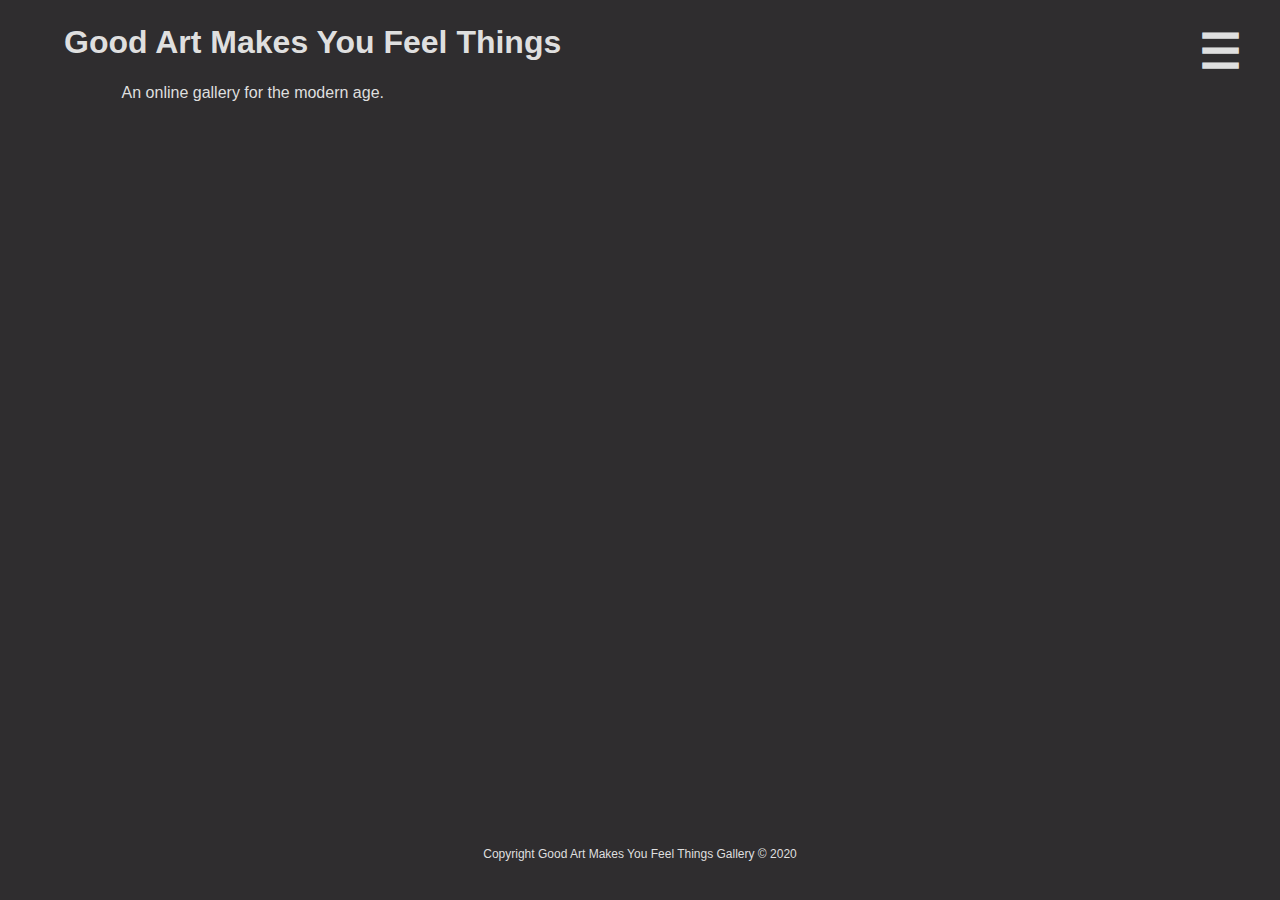
==== about.html @ f86301e1 "Applied sticky footer to other pages" ====
<!DOCTYPE html>
<html lang="en" dir="ltr">
  <head>
    <meta charset="utf-8">
    <title>About</title>
    <link rel="stylesheet" href="styles/main.css">
    <meta name="viewport" content="width=device-width, initial-scale=1.0">

  </head>
  <body>
    <div class="wrapper">
    <header>
      <h1 class="purpleh1">Good Art Makes You Feel Things <span id="navIcon" onclick="openNav()">&#9776;</span></h1>
      <p id="profTitle">An online gallery for the modern age.</p>

      <nav>
        <div id="myNav" class="overlay">
          <a href="javascript:void(0)" class="closebtn" onclick="closeNav()">&times;</a>
            <div class="overlay-content">
              <a href="index.html">Home</a>
              <a href="gallery.html">Works On Display</a>
              <a href="partners.html">Artist Partners</a>
              <a href="About.html">About</a>
              <a href="Contact.html">Contact</a>
            </div>
          </div>

          <script src="scripts/navScript.js" >
          </script>
      </nav>
    </header>


    </div>
    <footer>
        <p>Copyright Good Art Makes You Feel Things Gallery &#169; 2020</p>
    </footer>

  </body>
</html>
---- styles/main.css ----
@import "normalize.css";

body {
  color: rgb(223,223,223);
  font-family: sans-serif;
  background-color: rgb( 47, 45, 47);
  max-width: 1200px;
  margin: auto;
}


header{
  margin: 2%;
}

header p{
  margin-top: 2%;
  margin-left: 5%;
}
header h1{
  margin-bottom: 0;
}

footer{
  margin: 2%;
  font-size: .75em;
  text-align: center;
}

#navIcon{
  position: absolute;
  right: 3%;
  cursor: pointer;
  font-size: 1.5em;
}

.wrapper{
  min-height: calc(100vh - 100px);
}

.homepage-boxesgroup{
  display: flex;
  flex-wrap: wrap;
}

.homepage-boxes{
  margin: 2%;
  padding: 2%;
  color: rgb( 47, 45, 47);
  background-color: rgb(223,223,223);
  border-radius: 10px;
}

.box-images{
  display: block;
  width: 90%;
  margin: 2% auto 0 auto;
}


/* styles for menu */

.overlay {
  height: 100%;
  width: 0;
  position: fixed;
  z-index: 1;
  left: 0;
  top: 0;
  background-color: rgb(0,0,0);
  background-color: rgba(0,0,0, 0.9);
  overflow-x: hidden;
  transition: 0.5s;
}

.overlay-content {
  position: relative;
  top: 25%;
  width: 100%;
  text-align: center;
  margin-top: 30px;
}

.overlay a {
  padding: 8px;
  text-decoration: none;
  font-size: 20px;
  color: #818181;
  display: block;
  transition: 0.3s;
}

.overlay a:hover, .overlay a:focus {
  color: #f1f1f1;
}

.overlay .closebtn {
  position: absolute;
  font-size: 40px;
  top: 15px;
  right: 35px;
}

@media screen and (min-height: 450px) {
  .overlay a {font-size: 36px;}
  .overlay .closebtn {
    top: 20px;
    right: 45px;
    font-size: 60px;
  }

  /* media queries for body */

  @media screen and (min-width: 600px) {
    .homepage-boxes{
      width: 40%;
    }
    .homepage-boxesgroup{
      align-items: stretch;
    }
  }

  @media screen and (min-width: 1000px) {
    .homepage-boxes{
      width: 20%;
      margin-left: auto;
      margin-right: auto;
    }
    .homepage-boxesgroup{
      width: 95%;
      margin: auto;
      flex-wrap: nowrap;
      align-items: stretch;
      align-content: center;
    }
  }
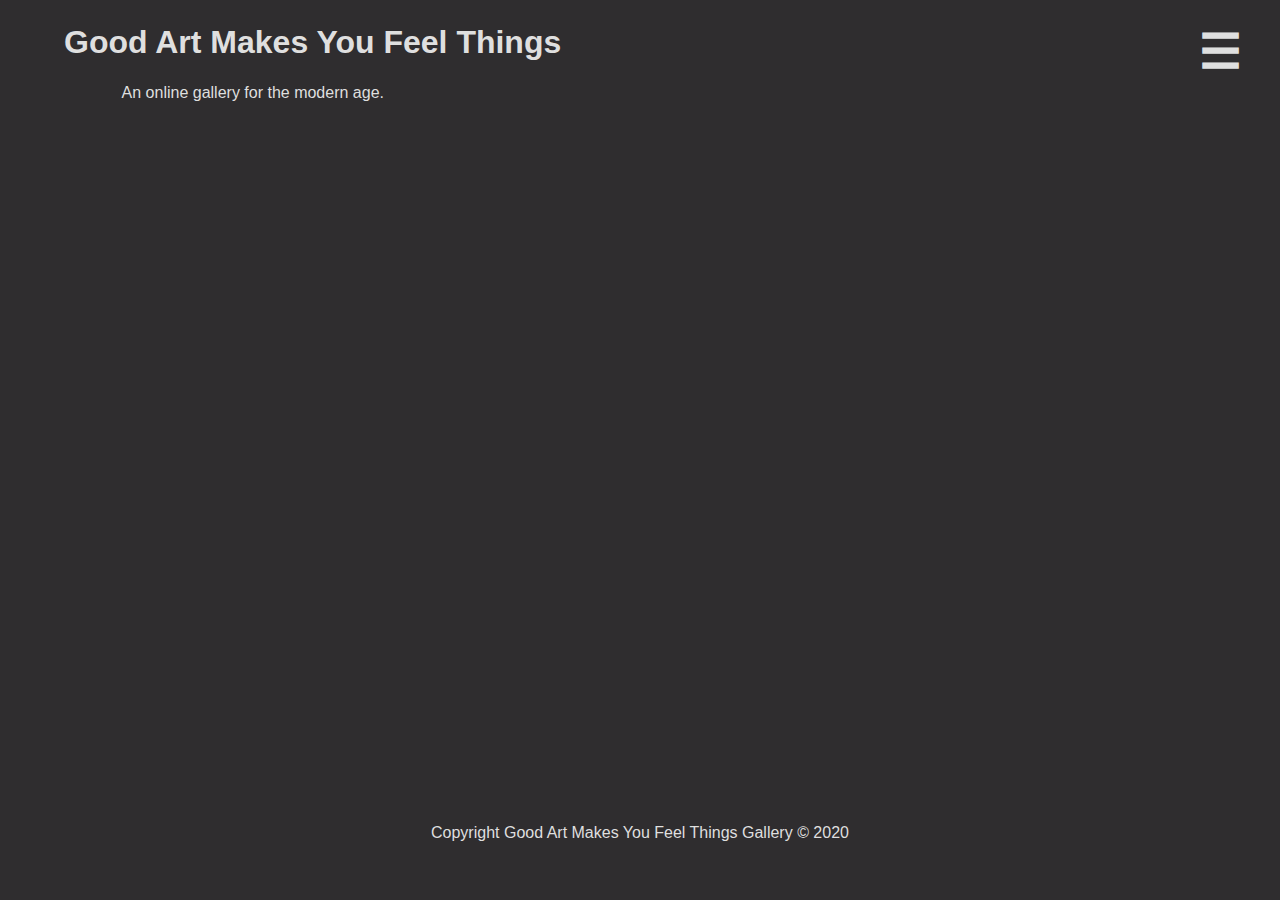
==== commit 420eec2e: "Corrected page links for nav" ====
--- a/about.html
+++ b/about.html
@@ -10,7 +10,7 @@
   <body>
     <div class="wrapper">
     <header>
-      <h1 class="purpleh1">Good Art Makes You Feel Things <span id="navIcon" onclick="openNav()">&#9776;</span></h1>
+      <h1>Good Art Makes You Feel Things <span id="navIcon" onclick="openNav()">&#9776;</span></h1>
       <p id="profTitle">An online gallery for the modern age.</p>
 
       <nav>
@@ -20,8 +20,8 @@
               <a href="index.html">Home</a>
               <a href="gallery.html">Works On Display</a>
               <a href="partners.html">Artist Partners</a>
-              <a href="About.html">About</a>
-              <a href="Contact.html">Contact</a>
+              <a href="about.html">About</a>
+              <a href="contact.html">Contact</a>
             </div>
           </div>
 
@@ -32,7 +32,7 @@
 
 
     </div>
-    <footer>
+    <footer class="mainfooter">
         <p>Copyright Good Art Makes You Feel Things Gallery &#169; 2020</p>
     </footer>
 
--- a/styles/main.css
+++ b/styles/main.css
@@ -21,9 +21,8 @@
   margin-bottom: 0;
 }
 
-footer{
-  margin: 2%;
-  font-size: .75em;
+.mainfooter{
+  margin: 2%;
   text-align: center;
 }
 
@@ -35,7 +34,8 @@
 }
 
 .wrapper{
-  min-height: calc(100vh - 100px);
+  min-height: calc(100vh - 200px);
+  margin-bottom: 100px;
 }
 
 .homepage-boxesgroup{
@@ -57,6 +57,30 @@
   margin: 2% auto 0 auto;
 }
 
+.callForEntry{
+  width: 90%;
+  margin: auto;
+}
+
+a:link {
+  text-decoration: none;
+  color: inherit;
+}
+
+a:visited {
+  text-decoration: none;
+  color: inherit;
+}
+
+a:hover {
+  text-decoration: none;
+  color: inherit;
+}
+
+a:active {
+  text-decoration: none;
+  color: inherit;
+}
 
 /* styles for menu */
 
@@ -109,6 +133,100 @@
     font-size: 60px;
   }
 
+  /* Modals */
+
+.galleryContainer{
+  width: 95%;
+  margin: auto;
+  display: flex;
+  flex-wrap: wrap;
+  justify-content: space-between;
+  align-items: stretch;
+}
+
+.galleryBlocks{
+  margin: 1.66%;
+  margin: 2%;
+  padding: 2%;
+  color: rgb( 47, 45, 47);
+  background-color: rgb(223,223,223);
+  border-radius: 10px;
+}
+
+.myImages {
+  cursor: pointer;
+  transition: 0.3s;
+  width: 100%;
+}
+
+.myImages:hover {
+  opacity: 0.7;
+}
+
+.modal {
+  display: none;
+  position: fixed;
+  z-index: 1;
+  padding-top: 100px;
+  left: 0;
+  top: 0;
+  width: 100%;
+  height: 100%;
+  overflow: auto;
+  background-color: rgb(0, 0, 0);
+  background-color: rgba(0, 0, 0, 0.9);
+}
+
+.modal-content {
+  margin: auto;
+  display: block;
+  width: 80%;
+  max-width: 700px;
+}
+
+#caption {
+  margin: auto;
+  display: block;
+  width: 80%;
+  max-width: 700px;
+  text-align: center;
+  color: #ccc;
+  padding: 10px 0;
+  height: 150px;
+}
+
+.modal-content,
+#caption {
+  animation-name: zoom;
+  animation-duration: 0.6s;
+}
+
+@keyframes zoom {
+  from {
+    transform: scale(0)
+  }
+  to {
+    transform: scale(1)
+  }
+}
+
+.close {
+  position: absolute;
+  top: 15px;
+  right: 35px;
+  color: #f1f1f1;
+  font-size: 40px;
+  font-weight: bold;
+  transition: 0.3s;
+}
+
+.close:hover,
+.close:focus {
+  color: #bbb;
+  text-decoration: none;
+  cursor: pointer;
+}
+
   /* media queries for body */
 
   @media screen and (min-width: 600px) {
@@ -117,6 +235,9 @@
     }
     .homepage-boxesgroup{
       align-items: stretch;
+    }
+    .galleryBlocks{
+      width: 40%;
     }
   }
 
@@ -133,4 +254,10 @@
       align-items: stretch;
       align-content: center;
     }
-  }
+    .galleryContainer{
+      align-items: stretch;
+    }
+    .galleryBlocks{
+      width: 25%;
+    }
+  }
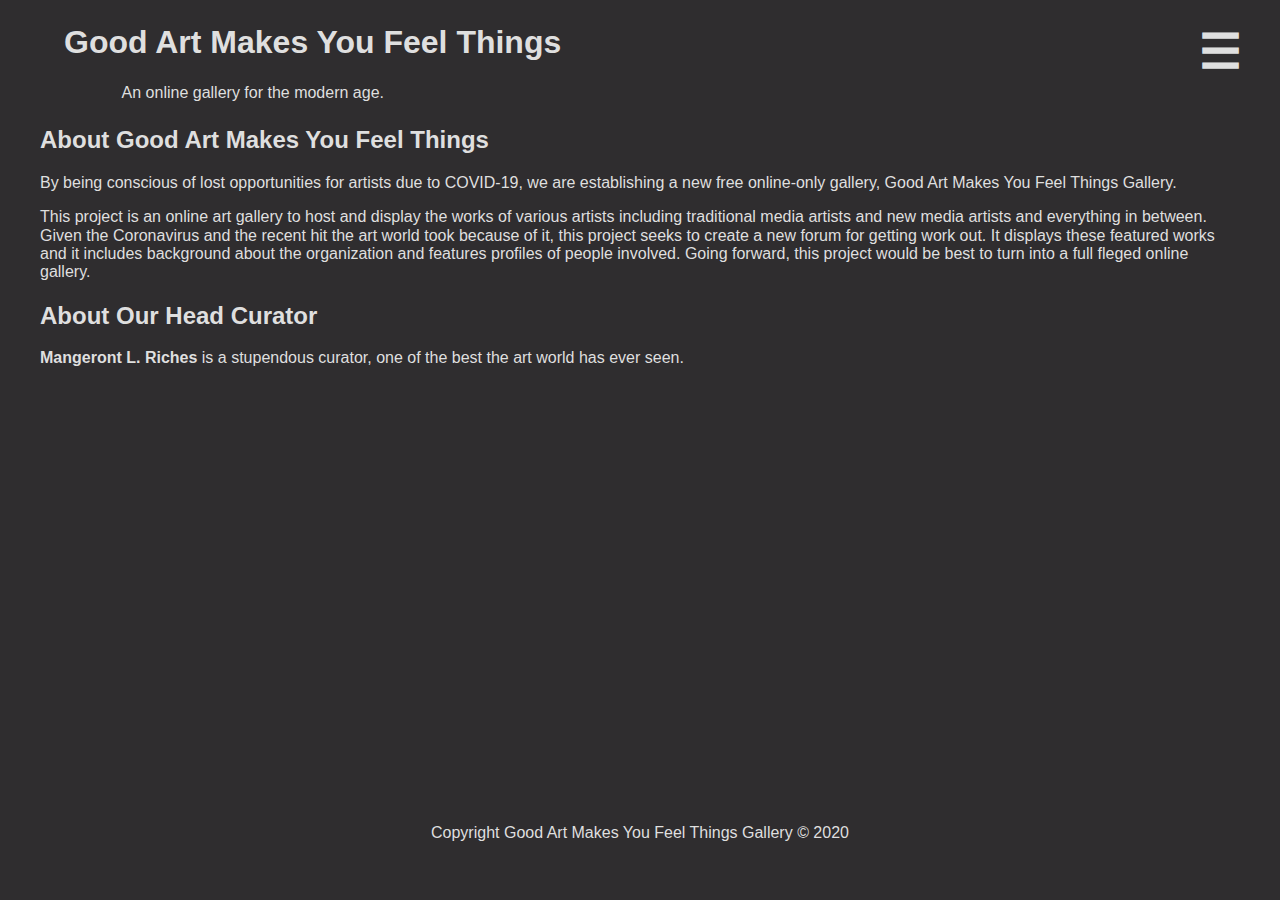
==== commit fc9b8678: "Added the about page content." ====
--- a/about.html
+++ b/about.html
@@ -10,8 +10,8 @@
   <body>
     <div class="wrapper">
     <header>
-      <h1>Good Art Makes You Feel Things <span id="navIcon" onclick="openNav()">&#9776;</span></h1>
-      <p id="profTitle">An online gallery for the modern age.</p>
+      <h1><a href="index.html">Good Art Makes You Feel Things</a> <span id="navIcon" onclick="openNav()">&#9776;</span></h1>
+      <p id="profTitle"><a href="index.html">An online gallery for the modern age.</a></p>
 
       <nav>
         <div id="myNav" class="overlay">
@@ -30,6 +30,13 @@
       </nav>
     </header>
 
+    <h2>About Good Art Makes You Feel Things</h2>
+    <p>By being conscious of lost opportunities for artists due to COVID-19, we are establishing a new free online-only gallery, Good Art Makes You Feel Things Gallery.</p>
+    <p>This project is an online art gallery to host and display the works of various artists including traditional media artists and new media artists and everything in between. Given the Coronavirus and the recent hit the art world took because of it, this project seeks to create a new forum for getting work out. It displays these featured works and it includes background about the organization and features profiles of people involved. Going forward, this project would be best to turn into a full fleged online gallery.</p>
+
+    <h2>About Our Head Curator</h2>
+    <p><strong>Mangeront L. Riches</strong> is a stupendous curator, one of the best the art world has ever seen.</p>
+
 
     </div>
     <footer class="mainfooter">
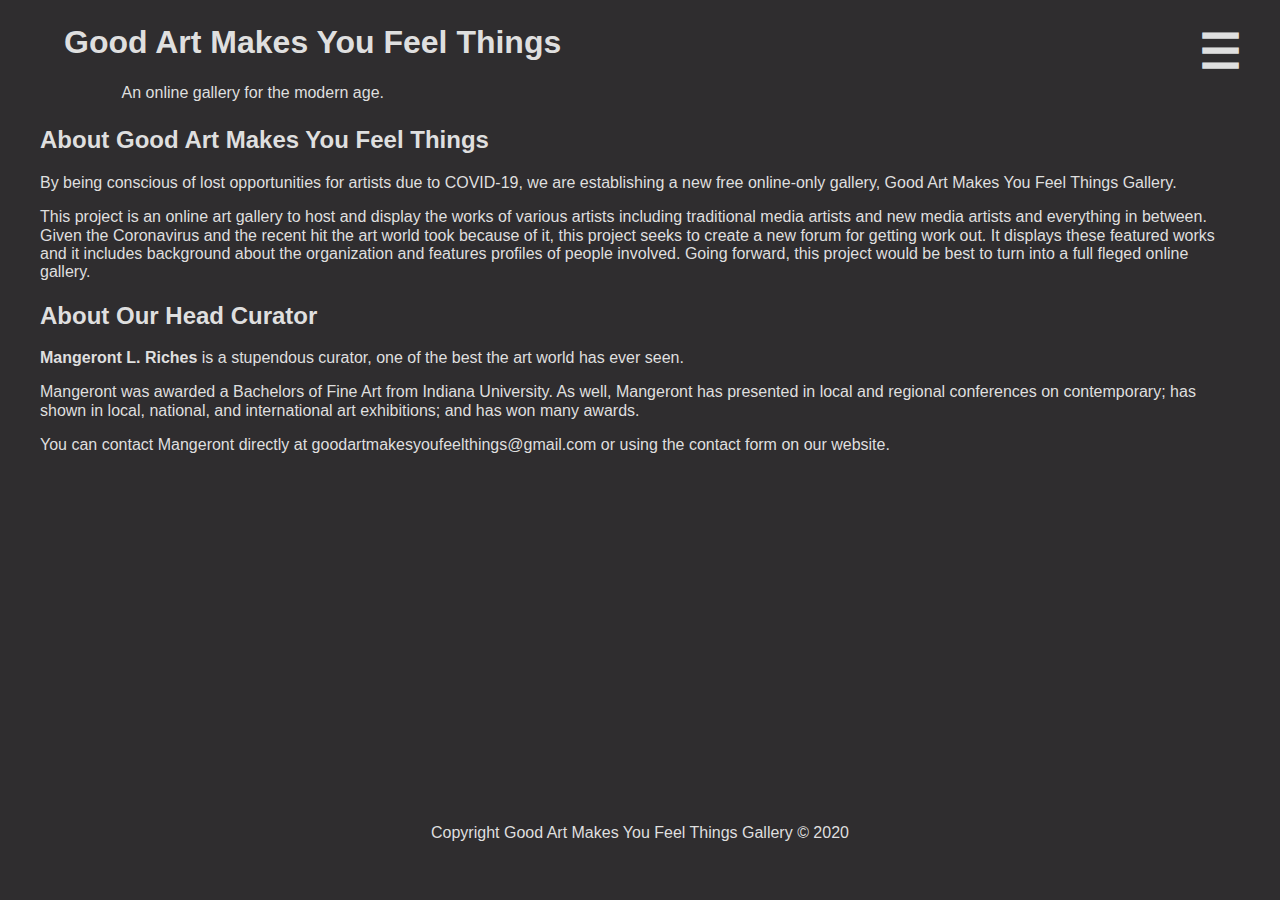
==== commit 15b9938d: "Added about content" ====
--- a/about.html
+++ b/about.html
@@ -36,6 +36,8 @@
 
     <h2>About Our Head Curator</h2>
     <p><strong>Mangeront L. Riches</strong> is a stupendous curator, one of the best the art world has ever seen.</p>
+    <p>Mangeront was awarded a Bachelors of Fine Art from Indiana University. As well, Mangeront has presented in local and regional conferences on contemporary; has shown in local, national, and international art exhibitions; and has won many awards.</p>
+    <p>You can contact Mangeront directly at <a href="mailto:goodartmakesyoufeelthings@gmail.com">goodartmakesyoufeelthings@gmail.com</a> or using the contact form on our website.</p>
 
 
     </div>
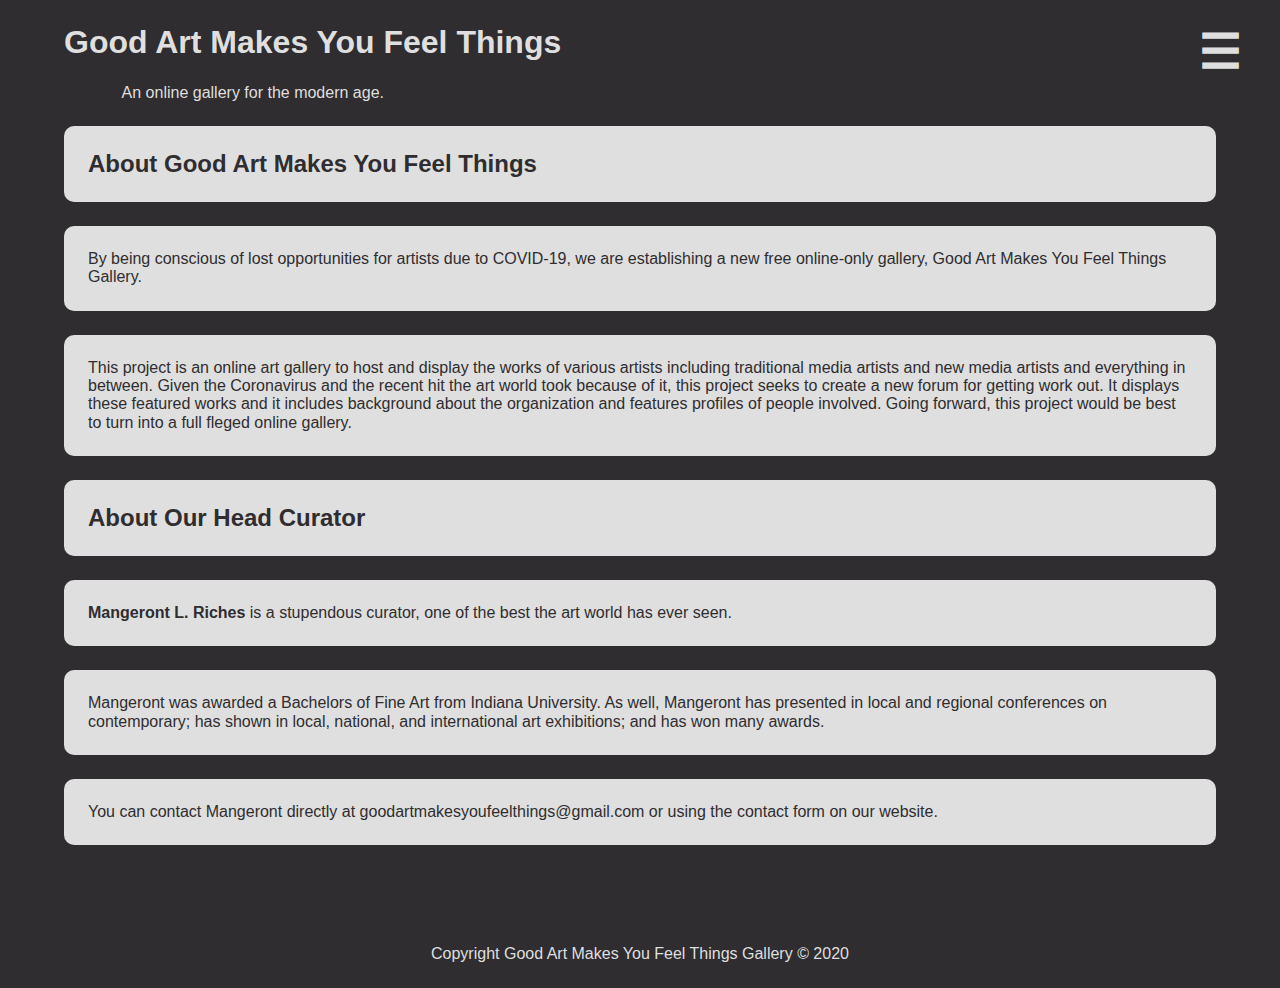
==== commit 7a1b8127: "Styled contact form and main content on about page" ====
--- a/about.html
+++ b/about.html
@@ -30,14 +30,14 @@
       </nav>
     </header>
 
-    <h2>About Good Art Makes You Feel Things</h2>
-    <p>By being conscious of lost opportunities for artists due to COVID-19, we are establishing a new free online-only gallery, Good Art Makes You Feel Things Gallery.</p>
-    <p>This project is an online art gallery to host and display the works of various artists including traditional media artists and new media artists and everything in between. Given the Coronavirus and the recent hit the art world took because of it, this project seeks to create a new forum for getting work out. It displays these featured works and it includes background about the organization and features profiles of people involved. Going forward, this project would be best to turn into a full fleged online gallery.</p>
+    <h2 class="mainContent">About Good Art Makes You Feel Things</h2>
+    <p class="mainContent">By being conscious of lost opportunities for artists due to COVID-19, we are establishing a new free online-only gallery, Good Art Makes You Feel Things Gallery.</p>
+    <p class="mainContent">This project is an online art gallery to host and display the works of various artists including traditional media artists and new media artists and everything in between. Given the Coronavirus and the recent hit the art world took because of it, this project seeks to create a new forum for getting work out. It displays these featured works and it includes background about the organization and features profiles of people involved. Going forward, this project would be best to turn into a full fleged online gallery.</p>
 
-    <h2>About Our Head Curator</h2>
-    <p><strong>Mangeront L. Riches</strong> is a stupendous curator, one of the best the art world has ever seen.</p>
-    <p>Mangeront was awarded a Bachelors of Fine Art from Indiana University. As well, Mangeront has presented in local and regional conferences on contemporary; has shown in local, national, and international art exhibitions; and has won many awards.</p>
-    <p>You can contact Mangeront directly at <a href="mailto:goodartmakesyoufeelthings@gmail.com">goodartmakesyoufeelthings@gmail.com</a> or using the contact form on our website.</p>
+    <h2 class="mainContent">About Our Head Curator</h2>
+    <p class="mainContent"><strong>Mangeront L. Riches</strong> is a stupendous curator, one of the best the art world has ever seen.</p>
+    <p class="mainContent">Mangeront was awarded a Bachelors of Fine Art from Indiana University. As well, Mangeront has presented in local and regional conferences on contemporary; has shown in local, national, and international art exhibitions; and has won many awards.</p>
+    <p class="mainContent">You can contact Mangeront directly at <a href="mailto:goodartmakesyoufeelthings@gmail.com">goodartmakesyoufeelthings@gmail.com</a> or using the contact form on our website.</p>
 
 
     </div>
--- a/styles/main.css
+++ b/styles/main.css
@@ -60,6 +60,31 @@
 .callForEntry{
   width: 90%;
   margin: auto;
+}
+
+.ContactForm{
+  margin: 10% 2%;
+}
+
+.mainContent{
+  margin: 2%;
+  padding: 2%;
+  color: rgb( 47, 45, 47);
+  background-color: rgb(223,223,223);
+  border-radius: 10px;
+}
+
+form input, form textarea{
+  margin: 2%;
+  border-radius: 10px;
+}
+
+form label{
+  padding: 1%;
+  margin: 1%;
+  color: rgb( 47, 45, 47);
+  background-color: rgb(223,223,223);
+  border-radius: 10px;
 }
 
 a:link {
